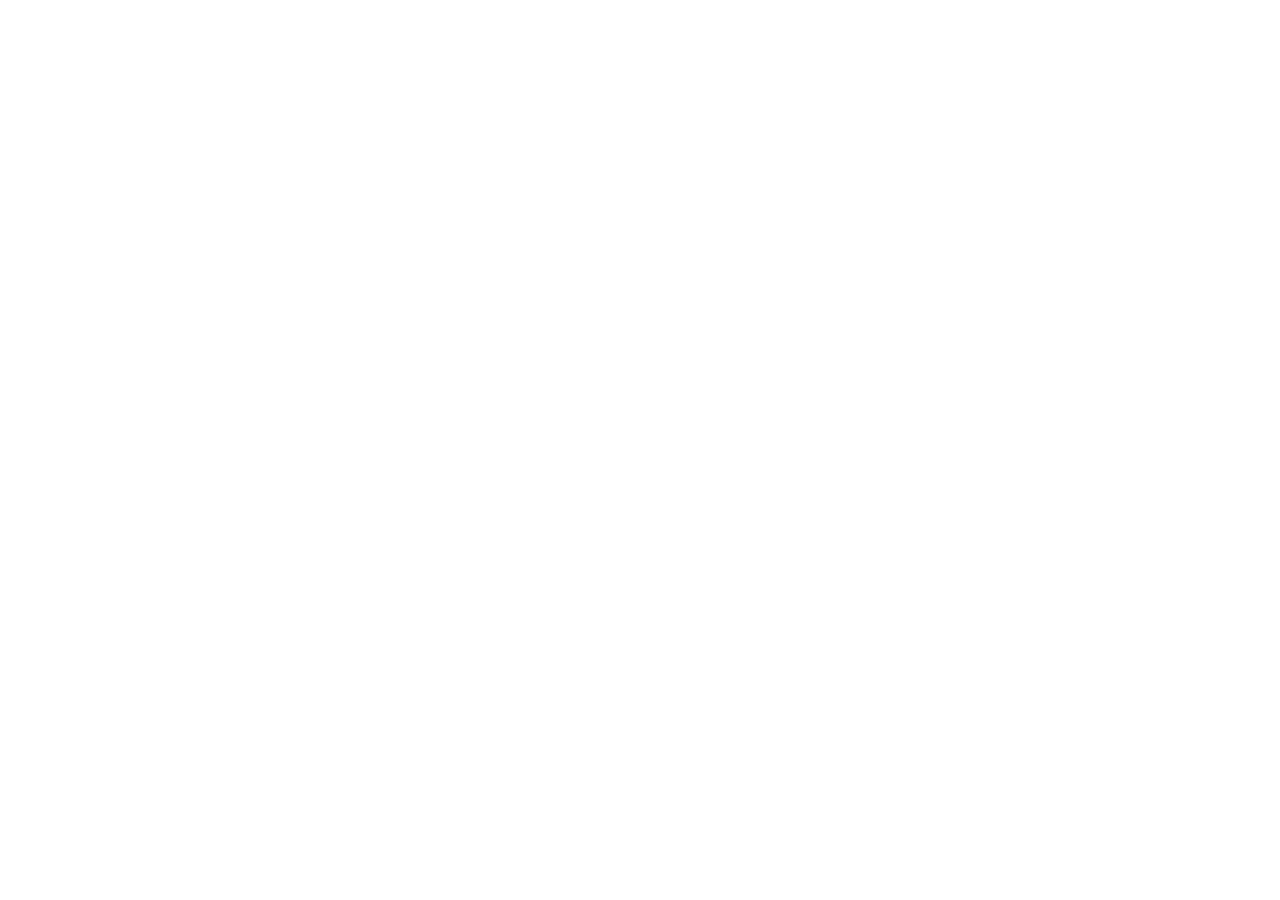
==== About.html @ 0fde8ff7 "Initial pages for Richfield Connect project." ====
<html lang="en">
<head>
  <meta charset="UTF-8">
  <meta name="viewport" content="width=device-width, initial-scale=1.0">
  <link rel="stylesheet" href="style.css">
  <title>About Page</title>
</head>
<body>
  
</body>
<link href="script.js" rel="script">
<link href="jquery.js" rel="script">
</html>
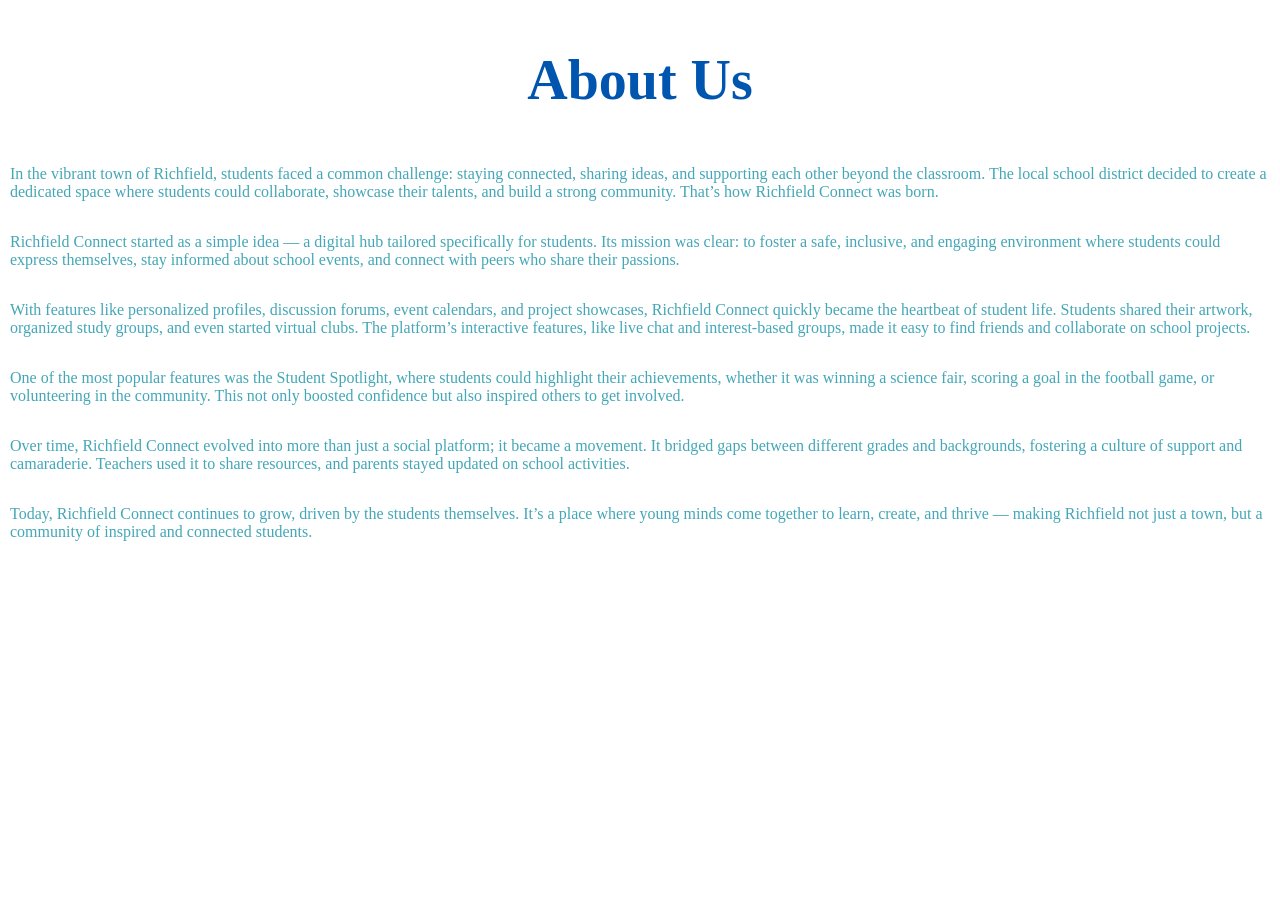
==== commit 604fa72e: "Update project with all script and css changes" ====
--- a/About.html
+++ b/About.html
@@ -1,13 +1,54 @@
+<!DOCTYPE html>
 <html lang="en">
 <head>
   <meta charset="UTF-8">
   <meta name="viewport" content="width=device-width, initial-scale=1.0">
-  <link rel="stylesheet" href="style.css">
+  <link rel="stylesheet" href="stylesheet.css">
+  <link rel="preconnect" href="https://fonts.googleapis.com">
+  <link rel="preconnect" href="https://fonts.gstatic.com" crossorigin>
+  <link href="https://fonts.googleapis.com/css2?family=Roboto+Condensed:ital,wght@0,100..900;1,100..900&family=Roboto+Slab:wght@100..900&family=Roboto:ital,wght@0,100..900;1,100..900&family=Rubik:ital,wght@0,300..900;1,300..900&display=swap" rel="stylesheet">
   <title>About Page</title>
 </head>
 <body>
-  
+  <div class="p-10 flex flex-column justify-center align-center gap-20">
+    <h1 class="font-xxl button-blue">About Us</h1>
+    
+    <p class="font-md guide-blue">
+      In the vibrant town of Richfield, students faced a common challenge: staying connected, sharing ideas, and supporting each other beyond the classroom. 
+      The local school district decided to create a dedicated space where students could collaborate, showcase their talents, and build a strong community. 
+      That’s how Richfield Connect was born.
+    </p>
+    
+    <p class="font-md guide-blue">
+      Richfield Connect started as a simple idea — a digital hub tailored specifically for students. Its mission was clear: to foster a safe, inclusive, 
+      and engaging environment where students could express themselves, stay informed about school events, and connect with peers who share their passions.
+    </p>
+
+    <p class="font-md guide-blue">
+      With features like personalized profiles, discussion forums, event calendars, and project showcases, Richfield Connect quickly became the heartbeat of student life. 
+      Students shared their artwork, organized study groups, and even started virtual clubs. 
+      The platform’s interactive features, like live chat and interest-based groups, made it easy to find friends and collaborate on school projects.
+    </p>
+    
+    <p class="font-md guide-blue">
+      One of the most popular features was the Student Spotlight, where students could highlight their achievements, whether it was winning a science fair, scoring a goal in the football game, 
+      or volunteering in the community. 
+      This not only boosted confidence but also inspired others to get involved.
+    </p>
+    
+    <p class="font-md guide-blue">
+      Over time, Richfield Connect evolved into more than just a social platform; it became a movement. 
+      It bridged gaps between different grades and backgrounds, fostering a culture of support and camaraderie. 
+      Teachers used it to share resources, and parents stayed updated on school activities.
+    </p>
+    
+    <p class="font-md guide-blue">
+      Today, Richfield Connect continues to grow, driven by the students themselves. 
+      It’s a place where young minds come together to learn, create, and thrive — making Richfield not just a town, but a community of inspired and connected students.
+    </p>
+  </div>
+  <script src="https://code.jquery.com/jquery-3.6.0.min.js"></script>
+  <script src="script.js"></script>
 </body>
-<link href="script.js" rel="script">
-<link href="jquery.js" rel="script">
+
 </html>
--- a/stylesheet.css
+++ b/stylesheet.css
@@ -0,0 +1,552 @@
+html,body {
+  margin: 0;
+  padding: 0;
+  scroll-behavior: smooth;
+  min-height: 100%;
+}
+
+body {
+  display: flex;
+  flex-direction: column;
+  min-height: 100vh;
+}
+
+footer {
+  margin-top: auto;
+}
+
+.scroll-control {
+  overflow: hidden;
+}
+
+.logo {
+  max-width: 100%;
+  height: auto;
+}
+
+.pr-10 {
+  padding-right: 1rem;
+}
+
+.pr-20 {
+  padding-right: 2rem;
+}
+
+.pl-10 {
+  padding-left: 1rem;
+}
+
+.p-10 {
+  padding: 10px;
+}
+
+.p-20 {
+  padding: 20px;
+}
+
+.p-input {
+  padding: 0.75rem;
+}
+
+.mx-auto {
+  margin-left: auto;
+  margin-right: auto;
+}
+
+.ml-1 {
+  margin-left: 2em;
+}
+
+.ml-50 {
+  margin-left: 50%;
+}
+
+.mb-1 {
+  margin-bottom: 1.5rem;
+}
+
+.mb-2 {
+  margin-bottom: 4rem;
+}
+
+.mt-2 {
+  margin-top: 0.75rem;
+}
+
+.gap-1 {
+  gap: 1rem;
+}
+
+.gap-15 {
+  gap: 1.5rem;
+}
+
+.gap-30 {
+  gap: 4rem;
+}
+
+.border-line {
+  border: 3px solid #DE473C;
+}
+
+.red {
+  color: #DE473C;
+}
+
+.red-bg {
+  background-color: #DE473C;
+}
+
+.blue-bg {
+  background-color: #043171;
+}
+
+.test-bg {
+  background-color: black;
+}
+
+.button-blue {
+  color: #0056AF
+}
+
+.button-style-1 {
+  background-color: #043171;
+}
+
+.button-style-1:hover {
+  color: #DE473C;
+  background-color: white;
+  border-color: #DE473C;
+  transition-duration: 0.5s;
+}
+
+.guide-blue {
+  color: #43A7B7;
+}
+
+.white {
+  color: #FFFFFF;
+}
+
+.height-100 {
+  height: 100vh;
+}
+
+.height-75 {
+  height: 65vh;
+}
+
+.height-25 {
+  height: 25vh;
+}
+
+.height-box {
+  height: 100px;
+}
+
+.height-box- {
+  height: 50px;
+}
+
+.button-height {
+  height: 50px;
+}
+
+.width-100 {
+  width: 100%;
+}
+
+.width-60 {
+  width: 60%;
+}
+
+.width-box {
+  width: 450px;
+}
+
+.width-box-2 {
+  width: 400px;
+}
+
+.width-box-3 {
+  width: 150px;
+}
+
+.width-box-4 {
+  width: 350px;
+}
+
+.width-box-5 {
+  width: 280px;
+}
+
+.input-width {
+  width: 350px;
+}
+
+.button-width {
+  width: 200px;
+}
+
+.button-width-2 {
+  width: 100px;
+}
+
+.flex-shrink {
+  flex-shrink: 0;
+}
+
+.font-normal {
+  font-family: "Roboto Slab", sans-serif;
+  font-optical-sizing: auto;
+  font-style: normal;
+}
+
+.font-underline {
+  text-decoration: underline;
+}
+
+.font-600 {
+  font-weight: 600;
+}
+
+.font-800 {
+  font-weight: 800;
+}
+
+.font-xs {
+  font-size: 0.5em;
+}
+
+.font-s {
+  font-size: 0.75em;
+}
+
+.font-md {
+  font-size: 1em;
+}
+
+.font-lg {
+  font-size: 1.5em;
+}
+
+.font-xl {
+  font-size: 2em;
+}
+
+.font-xxl {
+  font-size: 3.5em;
+}
+
+.text-center {
+  text-align: center;
+}
+
+.link-none {
+  text-decoration: none;
+  list-style-type: none;
+}
+
+.link-style-1 {
+  color: white;
+}
+
+.link-style-1 a:hover {
+  color: #DE473C;
+  transition-duration: 0.5s;
+  text-decoration: underline;
+}
+
+.flex {
+  display: flex;
+}
+
+.flex-column {
+  flex-direction: column;
+}
+
+.justify-center {
+  justify-content: center;
+}
+
+.space-evenly {
+  justify-content: space-evenly;
+}
+
+.space-between {
+  justify-content: space-between;
+}
+
+.space-around {
+  justify-content: space-around;
+}
+
+.justify-start {
+  justify-content: flex-start;
+}
+
+.justify-end {
+  justify-content: flex-end;
+}
+
+.align-center {
+  align-items: center;
+}
+
+.align-end {
+  align-items: flex-end;
+}
+
+.align-item-center {
+  align-self: center;
+}
+
+.align-end {
+  align-self: flex-end;
+}
+
+.align-start {
+  align-items: flex-start;
+}
+
+.text-right {
+  text-align: right;
+}
+
+.border-none {
+  border: none;
+}
+
+.border-white {
+  border: 1.5px solid #FFFFFF;
+}
+
+.border-bottom {
+  border-bottom: 2.5px solid #DE473C;
+}
+
+.border-top {
+  border-top: 3px solid #DE473C;
+}
+
+.border-red {
+  border: 2px solid #DE473C;
+}
+
+.border-width {
+  border-width: 3px;
+}
+
+.border-radius-5 {
+  border-radius: 5px;
+}
+
+.border-radius-10 {
+  border-radius: 10px;
+}
+
+.feature-item {
+  flex: 1; 
+  max-width: 350px; 
+  margin: 0 1rem; 
+}
+
+.features-grid {
+  width: 100%;
+  max-width: 1400px; 
+  margin: 0 auto; 
+  padding: 0 2rem;
+}
+
+::-webkit-scrollbar {
+  width: 12px;
+}
+
+/* Track */
+::-webkit-scrollbar-track {
+  background: linear-gradient(180deg, #f8f9fa, #e9ecef);
+  border-radius: 12px;
+  box-shadow: inset 0 0 5px rgba(0,0,0,0.1);
+}
+
+/* Handle */
+::-webkit-scrollbar-thumb {
+  background: linear-gradient(180deg, #043171 0%, #0056AF 50%, #43A7B7 100%);
+  border-radius: 12px;
+  border: 2px solid #f1f1f1;
+  min-height: 40px;
+  transition-duration: 0.5s;
+}
+
+/* Handle on hover */
+::-webkit-scrollbar-thumb:hover {
+  background: linear-gradient(180deg, #DE473C 0%, #0056AF 100%);
+  box-shadow: 0 0 10px rgba(222, 71, 60, 0.4);
+}
+
+/* Handle on click */
+::-webkit-scrollbar-thumb:active {
+  background: #DE473C;
+}
+
+/* Profile page wrapper */
+.profile-container {
+  max-width: 920px;
+  margin: 2rem auto;
+  padding: 2rem;
+  background: #f8f8f8;
+  border-radius: 18px;
+  border: #DE473C 1.5px solid;
+  box-shadow: 0 18px 40px rgba(0, 0, 0, 0.08);
+  font-family: "Roboto Slab", sans-serif;
+  font-optical-sizing: auto;
+  font-style: normal;
+}
+
+/* Header section */
+.profile-header {
+  display: flex;
+  flex-wrap: wrap;
+  align-items: center;
+  gap: 1.5rem;
+  margin-bottom: 2rem;
+  padding: 10px;
+  border-radius: 18px;
+  border: #DE473C 1.5px solid;
+  background-color: #ffffff;
+}
+
+/* Avatar circle */
+.profile-avatar {
+  width: 110px;
+  height: 110px;
+  min-width: 110px;
+  border-radius: 50%;
+  background: #043171;
+  color: #fff;
+  display: grid;
+  place-items: center;
+  font-size: 2.4rem;
+  font-weight: 700;
+}
+
+/* Name and student ID */
+.profile-info h1 {
+  margin: 0;
+  font-size: 2.2rem;
+  color: #043171;
+}
+
+.profile-info .student-id {
+  margin: 0.5rem 0 0;
+  color: #555;
+  font-size: 0.95rem;
+}
+
+/* Details grid */
+.profile-details {
+  display: grid;
+  gap: 1.5rem;
+}
+
+/* Section cards */
+.detail-section {
+  padding: 1.25rem;
+  border: 1px solid #43A7B7;
+  border-radius: 14px;
+  background: #f7f9ff;
+}
+
+.detail-section h3 {
+  margin-top: 0;
+  margin-bottom: 1rem;
+  font-size: 1.05rem;
+  color: #043171;
+}
+
+/* Label/value rows */
+.detail-item {
+  display: flex;
+  flex-wrap: wrap;
+  gap: 0.75rem;
+  align-items: baseline;
+  margin-bottom: 0.8rem;
+}
+
+.detail-item .label {
+  font-weight: 700;
+  color: #2b3a5a;
+}
+
+.detail-item .value {
+  color: #a8b4cf;
+}
+
+/* Bio text */
+#profileBio {
+  margin: 0;
+  line-height: 1.8;
+}
+
+/* Interests badges */
+.interests-display {
+  display: flex;
+  flex-wrap: wrap;
+  gap: 0.5rem;
+  margin-top: 0.5rem;
+}
+
+.interest-badge {
+  display: inline-flex;
+  padding: 0.45rem 0.9rem;
+  border-radius: 999px;
+  background: #043171;
+  color: #fff;
+  font-size: 0.92rem;
+  font-weight: 600;
+}
+
+.post {
+  border: 5px solid #43A7B7;
+  border-radius: 14px;
+  background: #DE473C;
+  padding: 1.25rem;
+  margin-bottom: 1.5rem;
+  font-family: "Roboto Slab", sans-serif;
+  font-optical-sizing: auto;
+  font-style: normal;
+  color: white;
+}
+
+.post-actions {
+  display: flex;
+  justify-content: space-evenly;
+  align-items: center;
+}
+
+.like-btn {
+  background: white;
+  border: 3px solid #43A7B7;
+  color: white;
+  cursor: pointer;
+  font-size: 1.2rem;
+  font-weight: 600;
+  text-align: center;
+  gap: 0.5rem;
+  color: #DE473C;
+  border-radius: 8px;
+  padding: 4px;
+}
+
+.delete-btn {
+  background: #043171;
+  border: 3px solid #ffffff;
+  color: white;
+  cursor: pointer;
+  font-size: 1.2rem;
+  font-weight: 600;
+  text-align: center;
+  color: #ffffff;
+  border-radius: 8px;
+  padding: 4px;
+}
